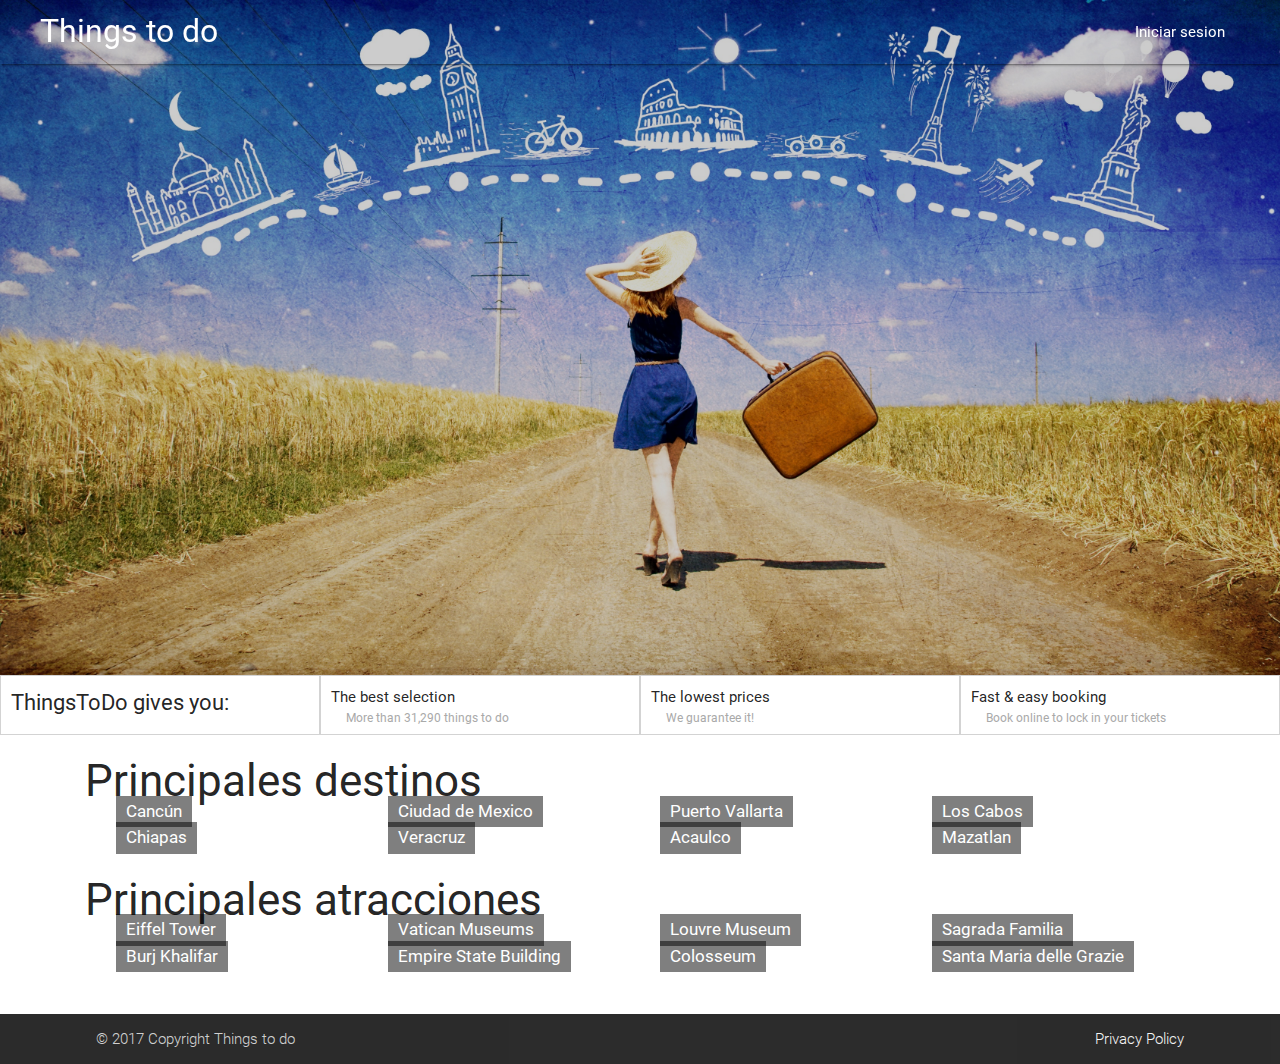
==== index.html @ 357615b2 "Inicio del proyecto y agregue el cambio de color del nav, falta hacer easy el efecto" ====
<!DOCTYPE html>
<html lang="en">
<head>
    <meta charset="UTF-8">
    <title>Things todo</title>
    <link rel="stylesheet" href="assets/sass/materialize.css">
    <link rel="stylesheet" href="assets/css/custom.css">
    <script src="https://use.fontawesome.com/7e598d2f06.js"></script>
</head>
<body>

<div class="navbar-fixed">
    <nav>
        <div class="nav-wrapper">
            <a href="#" class="brand-logo">Things to do</a>
            <ul id="nav-mobile" class="right hide-on-med-and-down">
                <li><a href="#!">Iniciar sesion</a></li>
            </ul>
        </div>
    </nav>
</div>

<div class="slider">
    <ul class="slides">
        <li>
            <div class="opacity"></div>
            <img src="assets/images/header.jpg"> <!-- random image -->
        </li>
    </ul>
</div>

<div class="row">
    <div class="col s12 advantages">
        <div class="col s3 advantage">ThingsToDo gives you:</div>
        <div class="col s3 advantage"> <i class="fa fa-trophy" aria-hidden="true"></i> The best selection <span>More than 31,290 things to do</span> </div>
        <div class="col s3 advantage"> <i class="fa fa-usd" aria-hidden="true"></i> The lowest prices <span>We guarantee it!</span></div>
        <div class="col s3 advantage"> <i class="fa fa-shopping-cart" aria-hidden="true"></i> Fast & easy booking <span>Book online to lock in your tickets</span></div>
    </div>
</div>

<div class="container">
    <div class="row">
        <h3>Principales destinos</h3>
        <div class="col s12 attractions">
            <div class="col s12 m3 l3 attraction">
                <a href="/">
                    <div class="img-destination-wrapper">
                        <img src="https://cdn.getyourguide.com/img/location_img-150-2758625333-87.jpg" alt="">
                        <div class="opacity">
                            <span>Cancún</span>
                        </div>
                    </div>
                </a>
            </div>
            <div class="col s12 m3 l3 attraction">
                <a href="#!">
                    <div class="img-destination-wrapper">
                        <img src="https://cdn.getyourguide.com/img/location_img-194-3787265924-87.jpg" alt="">
                        <div class="opacity">
                            <span>Ciudad de Mexico</span>
                        </div>
                    </div>
                </a>
            </div>
            <div class="col s12 m3 l3 attraction">
                <a href="puerto-vallarta.html">
                    <div class="img-destination-wrapper">
                        <img src="https://cdn.getyourguide.com/img/location_img-308-3944880789-87.jpg" alt="">
                        <div class="opacity">
                            <span>Puerto Vallarta</span>
                        </div>
                    </div>
                </a>
            </div>
            <div class="col s12 m3 l3 attraction">
                <a href="#!">
                    <div class="img-destination-wrapper">
                        <img src="https://cdn.getyourguide.com/img/location_img-2699-2484238658-87.jpg" alt="">
                        <div class="opacity">
                            <span>Los Cabos</span>
                        </div>
                    </div>
                </a>
            </div>
            <div class="col s12 m3 l3 attraction">
                <a href="#!">
                    <div class="img-destination-wrapper">
                        <img src="https://cdn.getyourguide.com/img/location_img-150-2758625333-87.jpg" alt="">
                        <div class="opacity">
                            <span>Chiapas</span>
                        </div>
                    </div>
                </a>
            </div>
            <div class="col s12 m3 l3 attraction">
                <a href="#!">
                    <div class="img-destination-wrapper">
                        <img src="https://cdn.getyourguide.com/img/location_img-194-3787265924-87.jpg" alt="">
                        <div class="opacity">
                            <span>Veracruz</span>
                        </div>
                    </div>
                </a>
            </div>
            <div class="col s12 m3 l3 attraction">
                <a href="#!">
                    <div class="img-destination-wrapper">
                        <img src="https://cdn.getyourguide.com/img/location_img-308-3944880789-87.jpg" alt="">
                        <div class="opacity">
                            <span>Acaulco</span>
                        </div>
                    </div>
                </a>
            </div>
            <div class="col s12 m3 l3 attraction">
                <a href="#!">
                    <div class="img-destination-wrapper">
                        <img src="https://cdn.getyourguide.com/img/location_img-2699-2484238658-87.jpg" alt="">
                        <div class="opacity">
                            <span>Mazatlan</span>
                        </div>
                    </div>
                </a>
            </div>
        </div>
        <h3>Principales atracciones</h3>
        <div class="col s12 attractions">
            <div class="col s12 m4 l3 attraction">
                <a href="#!">
                    <div class="img-destination-wrapper">
                        <img src="https://cdn.getyourguide.com/img/location_img-2600-482657002-87.jpg" alt="">
                        <div class="opacity">
                            <span>Eiffel Tower</span>
                        </div>
                    </div>
                </a>
            </div>
            <div class="col s12 m4 l3 attraction">
                <a href="#!">
                    <div class="img-destination-wrapper">
                        <img src="https://cdn.getyourguide.com/img/location_img-2738-76056559-87.jpg" alt="">
                        <div class="opacity">
                            <span>Vatican Museums</span>
                        </div>
                    </div>
                </a>
            </div>
            <div class="col s12 m4 l3 attraction">
                <a href="#!">
                    <div class="img-destination-wrapper">
                        <img src="https://cdn.getyourguide.com/img/location_img-3224-167783222-87.jpg" alt="">
                        <div class="opacity">
                            <span>Louvre Museum</span>
                        </div>
                    </div>
                </a>
            </div>
            <div class="col s12 m4 l3 attraction">
                <a href="#!">
                    <div class="img-destination-wrapper">
                        <img src="https://cdn.getyourguide.com/img/location_img-2699-2484238658-87.jpg" alt="">
                        <div class="opacity">
                            <span>Sagrada Familia</span>
                        </div>
                    </div>
                </a>
            </div>
            <div class="col s12 m4 l3 attraction">
                <a href="#!">
                    <div class="img-destination-wrapper">
                        <img src="https://cdn.getyourguide.com/img/location_img-2703-3540033725-87.jpg" alt="">
                        <div class="opacity">
                            <span>Burj Khalifar</span>
                        </div>
                    </div>
                </a>
            </div>
            <div class="col s12 m4 l3 attraction">
                <a href="#!">
                    <div class="img-destination-wrapper">
                        <img src="https://cdn.getyourguide.com/img/location_img-2608-3286715270-87.jpg" alt="">
                        <div class="opacity">
                            <span>Empire State Building</span>
                        </div>
                    </div>
                </a>
            </div>
            <div class="col s12 m4 l3 attraction">
                <a href="#!">
                    <div class="img-destination-wrapper">
                        <img src="https://cdn.getyourguide.com/img/location_img-2619-2082225770-87.jpg" alt="">
                        <div class="opacity">
                            <span>Colosseum</span>
                        </div>
                    </div>
                </a>
            </div>
            <div class="col s12 m4 l3 attraction">
                <a href="#!">
                    <div class="img-destination-wrapper">
                        <img src="https://cdn.getyourguide.com/img/location_img-3586-2421728664-87.jpg" alt="">
                        <div class="opacity">
                            <span>Santa Maria delle Grazie</span>
                        </div>
                    </div>
                </a>
            </div>
        </div>

    </div>
</div>

<footer class="page-footer">
<div class="footer-copyright">
    <div class="container">
        © 2017 Copyright Things to do
        <a class="grey-text text-lighten-4 right" href="#!">Privacy Policy</a>
    </div>
</div>
</footer>

<script type="text/javascript" src="https://code.jquery.com/jquery-3.2.1.min.js"></script>
<script src="assets/js/bin/materialize.min.js"></script>
<script src="assets/custom/js/scripts-materialize.js"></script>
</body>
</html>
---- assets/css/custom.css ----
/**
 * Created by Carlos on 23/07/2017.
 */
.advantages{
    height: 60px;
    display: inline-block;
    padding: 0 !important;
}
.advantages .advantage{
    height: 60px;
    display: inline-block;
    padding: 10px;
    border: solid 1px lightgrey;
}

.advantages .advantage:first-child{;
    font-size: 22px;
}

.advantages .advantage i{
    color: #aeea00;
}

.advantages .advantage span{
    display: block;
    font-size: 12px;
    color: darkgrey;
    padding-left: 15px;
}
.attractions .attraction{
    padding: 2px 5px;
}
.attractions .attraction .img-destination-wrapper{
    position: relative;
}
.attractions .attraction .img-destination-wrapper .opacity{
    background-color: transparent !important;
}
.attractions .attraction .img-destination-wrapper .opacity span{
    position: absolute;
    bottom: 20px;
    left: 15px;
    color: white;
    padding: 3px 10px;
    font-size: 17px;
    background-color: rgba(0,0,0,.5);
}
.attractions .attraction .img-destination-wrapper img{
    width: 100%;
}
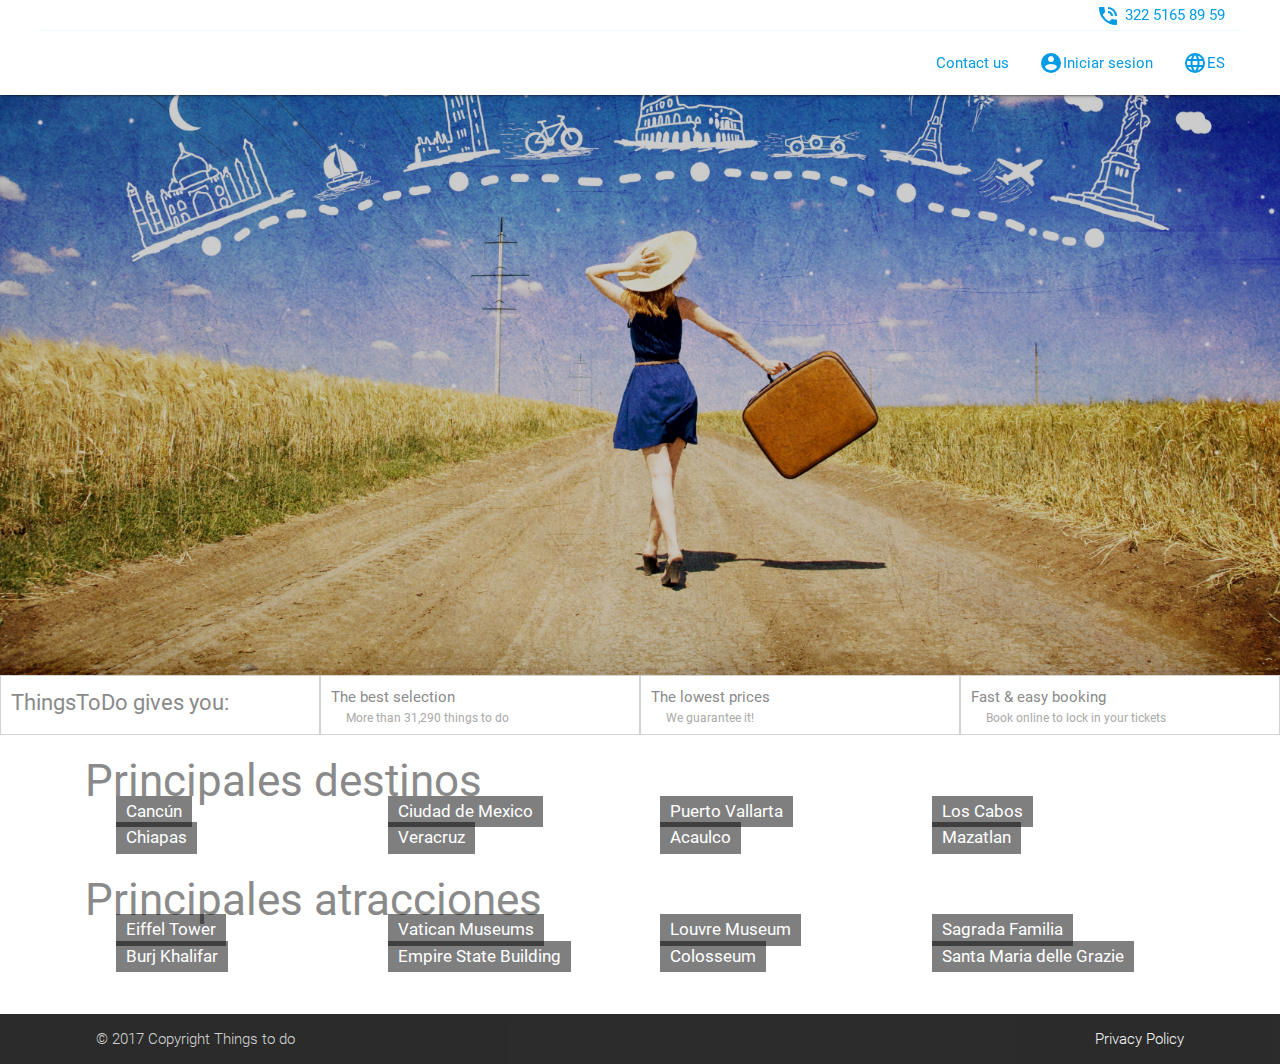
==== commit b6b0b756: "Modificaciones al NAV" ====
--- a/index.html
+++ b/index.html
@@ -4,17 +4,26 @@
     <meta charset="UTF-8">
     <title>Things todo</title>
     <link rel="stylesheet" href="assets/sass/materialize.css">
+    <link rel="stylesheet" href="assets/css/custom-nav.css">
     <link rel="stylesheet" href="assets/css/custom.css">
+    <link href="https://fonts.googleapis.com/icon?family=Material+Icons" rel="stylesheet">
     <script src="https://use.fontawesome.com/7e598d2f06.js"></script>
 </head>
 <body>
 
 <div class="navbar-fixed">
     <nav>
+        <div class="top-nav">
+            <ul>
+                <li><a href="#!"><i class="material-icons">phone_in_talk</i>322 5165 89 59</a></li>
+            </ul>
+        </div>
         <div class="nav-wrapper">
-            <a href="#" class="brand-logo">Things to do</a>
+            <a href="#" class="brand-logo"></a>
             <ul id="nav-mobile" class="right hide-on-med-and-down">
-                <li><a href="#!">Iniciar sesion</a></li>
+                <li><a href="#!">Contact us</a></li>
+                <li><a href="#!"><i class="material-icons">account_circle</i>Iniciar sesion</a></li>
+                <li><a href="#!"><i class="material-icons">language</i>ES</a></li>
             </ul>
         </div>
     </nav>
@@ -222,5 +231,6 @@
 <script type="text/javascript" src="https://code.jquery.com/jquery-3.2.1.min.js"></script>
 <script src="assets/js/bin/materialize.min.js"></script>
 <script src="assets/custom/js/scripts-materialize.js"></script>
+<script src="assets/js/custom.js"></script>
 </body>
 </html>--- a/assets/css/custom-nav.css
+++ b/assets/css/custom-nav.css
@@ -0,0 +1,21 @@
+.top-nav {
+  width: 100%;
+  text-align: right;
+  height: 30px;
+}
+.top-nav ul {
+  float: right;
+  margin: 0;
+  height: 30px;
+}
+.top-nav ul li {
+  height: 30px;
+  line-height: 30px;
+  display: inline-block;
+}
+.top-nav ul li a i {
+  padding: 0 5px;
+  height: 30px;
+  line-height: 30px;
+  vertical-align: middle;
+}
--- a/assets/css/custom.css
+++ b/assets/css/custom.css
@@ -47,4 +47,21 @@
 }
 .attractions .attraction .img-destination-wrapper img{
     width: 100%;
+}
+
+/* ********************** */
+/*      TESTIMONIALS      */
+/* ********************** */
+
+.testimonial-card {
+    text-align: center;
+}
+.testimonial-card img{
+    width: 200px;
+}
+.testimonial-card .testimonial-stars{
+    color: #ffc203;
+}
+.testimonial-card .testimonial span{
+    font-weight: bold;
 }